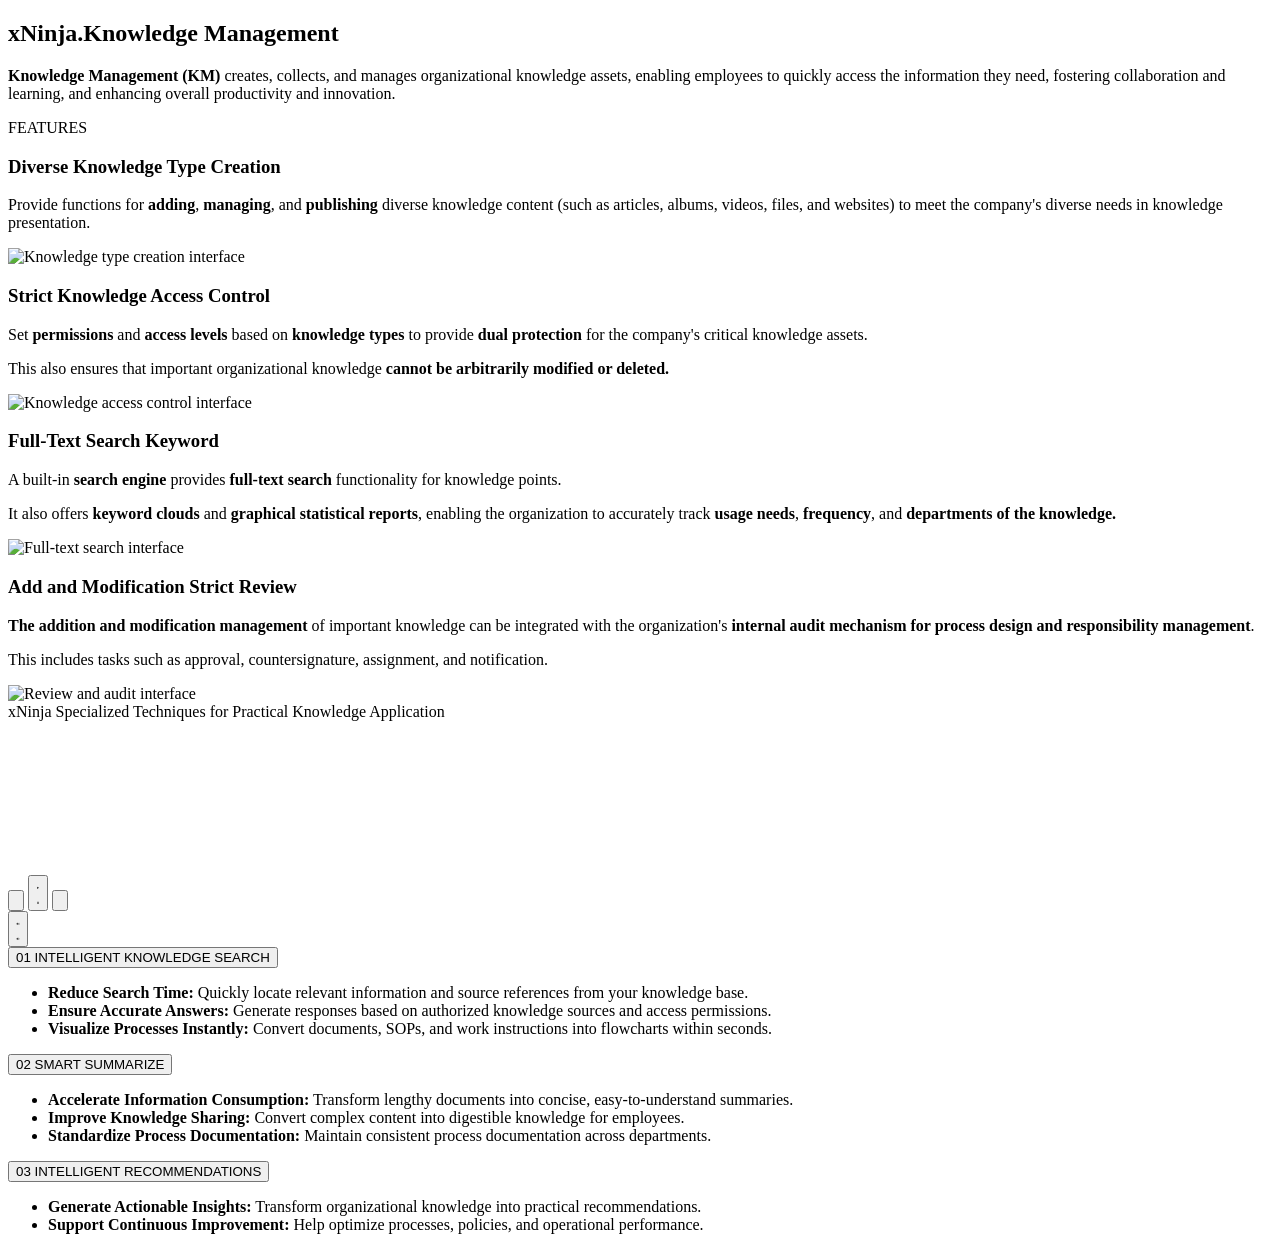
==== xNinja_km.html @ 4d9e4318 "Fix other css path too" ====
<!doctype html>
<html lang="en">
  <head>
    <meta charset="UTF-8" />
    <meta name="viewport" content="width=device-width, initial-scale=1.0" />
    <title>xNinja · Knowledge Management</title>
    <link rel="stylesheet" href="css/tokens.css" />
    <link rel="stylesheet" href="css/navbar.css" />
    <link rel="stylesheet" href="css/fonts.css" />
    <link rel="stylesheet" href="css/features.css" />
    <link rel="stylesheet" href="css/footer.css" />
    <link rel="stylesheet" href="css/hero.css" />
    <link rel="stylesheet" href="css/cta.css" />
  </head>
  <body>
    <div id="navbar-placeholder"></div>

    <section class="bpm">
      <div class="bpm__inner">
        <!-- Intro -->
        <header class="bpm__intro">
          <h2 class="bpm__title">xNinja.Knowledge Management</h2>
          <p class="bpm__lead text-body-lg">
            <strong>Knowledge Management (KM)</strong> creates, collects, and
            manages organizational knowledge assets, enabling employees to
            quickly access the information they need, fostering collaboration
            and learning, and enhancing overall productivity and innovation.
          </p>
        </header>

        <!-- FEATURES label -->
        <div class="bpm__divider">
          <span class="bpm__tab modules-text">FEATURES</span>
        </div>

        <!-- Zigzag feature rows -->
        <div class="bpm__grid">
          <!-- Feature 1 -->
          <article class="bpm-module">
            <div class="bpm-module__body reveal reveal--left">
              <h3 class="bpm-module__heading">
                <span>Diverse Knowledge Type Creation</span>
              </h3>
              <p class="bpm-module__text text-body">
                Provide functions for <b>adding</b>, <b>managing</b>, and
                <b>publishing</b> diverse knowledge content (such as articles,
                albums, videos, files, and websites) to meet the company's
                diverse needs in knowledge presentation.
              </p>
            </div>
            <div
              class="bpm-module__media reveal reveal--right"
              data-reveal-delay="120"
            >
              <img
                src="/assets/images/km_diverse.png"
                alt="Knowledge type creation interface"
              />
            </div>
          </article>

          <!-- Feature 2 -->
          <article class="bpm-module">
            <div class="bpm-module__body reveal reveal--right">
              <h3 class="bpm-module__heading">
                <span>Strict Knowledge Access Control</span>
              </h3>
              <p class="bpm-module__text text-body">
                Set <b>permissions</b> and <b>access levels</b> based on
                <b>knowledge types</b> to provide <b>dual protection</b> for the
                company's critical knowledge assets.
              </p>
              <p class="bpm-module__text text-body">
                This also ensures that important organizational knowledge
                <b>cannot be arbitrarily modified or deleted.</b>
              </p>
            </div>
            <div
              class="bpm-module__media reveal reveal--left"
              data-reveal-delay="120"
            >
              <img
                src="/assets/images/km_strict.png"
                alt="Knowledge access control interface"
              />
            </div>
          </article>

          <!-- Feature 3 -->
          <article class="bpm-module">
            <div class="bpm-module__body reveal reveal--left">
              <h3 class="bpm-module__heading">
                <span>Full-Text Search Keyword</span>
              </h3>
              <p class="bpm-module__text text-body">
                A built-in <b>search engine</b> provides
                <b>full-text search</b> functionality for knowledge points.
              </p>
              <p class="bpm-module__text text-body">
                It also offers <b>keyword clouds</b> and
                <b>graphical statistical reports</b>, enabling the organization
                to accurately track <b>usage needs</b>, <b>frequency</b>, and
                <b>departments of the knowledge.</b>
              </p>
            </div>
            <div
              class="bpm-module__media reveal reveal--right"
              data-reveal-delay="120"
            >
              <img
                src="/assets/images/km_fullsearch.png"
                alt="Full-text search interface"
              />
            </div>
          </article>

          <!-- Feature 4 -->
          <article class="bpm-module">
            <div class="bpm-module__body reveal reveal--right">
              <h3 class="bpm-module__heading">
                <span>Add and Modification Strict Review</span>
              </h3>
              <p class="bpm-module__text text-body">
                <b>The addition and modification management</b> of important
                knowledge can be integrated with the organization's
                <b
                  >internal audit mechanism for process design and
                  responsibility management</b
                >.
              </p>
              <p class="bpm-module__text text-body">
                This includes tasks such as approval, countersignature,
                assignment, and notification.
              </p>
            </div>
            <div
              class="bpm-module__media reveal reveal--left"
              data-reveal-delay="120"
            >
              <img
                src="/assets/images/km_modify.png"
                alt="Review and audit interface"
              />
            </div>
          </article>
        </div>
      </div>
    </section>

    <!-- Use case — auto-cycling accordion -->
    <section class="usecase">
      <div class="usecase__inner">
        <span class="usecase__title"
          >xNinja Specialized Techniques for Practical Knowledge
          Application</span
        >

        <div class="usecase__frame">
          <!-- Left: video placeholder -->

          <div class="skill_section__video" data-skill-video>
            <video
              class="skill_section__media"
              muted
              loop
              playsinline
              preload="none"
            >
              <source src="assets/video/km-demo.webm" type="video/webm" />
              <source src="assets/video/km-demo.mp4" type="video/mp4" />
            </video>

            <div class="skill_section__controls">
              <div class="skill_section__controls-group">
                <button
                  type="button"
                  class="skill_section__btn"
                  data-skill-back
                  aria-label="Back 10 seconds"
                >
                  <svg
                    class="skill_section__icon"
                    viewBox="0 0 24 24"
                    aria-hidden="true"
                  >
                    <path
                      d="M11 5v14L2 12zM20 5v14l-9-7z"
                      fill="currentColor"
                    />
                  </svg>
                </button>

                <button
                  type="button"
                  class="skill_section__btn"
                  data-skill-playpause
                  data-playing="false"
                  aria-label="Play"
                >
                  <svg
                    class="skill_section__icon skill_section__icon--play"
                    viewBox="0 0 24 24"
                    aria-hidden="true"
                  >
                    <path d="M8 5v14l11-7z" fill="currentColor" />
                  </svg>
                  <svg
                    class="skill_section__icon skill_section__icon--pause"
                    viewBox="0 0 24 24"
                    aria-hidden="true"
                  >
                    <path d="M7 5h3v14H7zM14 5h3v14h-3z" fill="currentColor" />
                  </svg>
                </button>

                <button
                  type="button"
                  class="skill_section__btn"
                  data-skill-forward
                  aria-label="Forward 10 seconds"
                >
                  <svg
                    class="skill_section__icon"
                    viewBox="0 0 24 24"
                    aria-hidden="true"
                  >
                    <path d="M13 5v14l9-7zM4 5v14l9-7z" fill="currentColor" />
                  </svg>
                </button>
              </div>

              <button
                type="button"
                class="skill_section__btn"
                data-sound-toggle
                aria-pressed="false"
                aria-label="Turn on sound"
              >
                <svg
                  class="skill_section__icon skill_section__icon--muted"
                  viewBox="0 0 24 24"
                  aria-hidden="true"
                >
                  <path d="M3 9v6h4l5 5V4L7 9H3z" fill="currentColor" />
                  <path
                    d="M16 8l5 8M21 8l-5 8"
                    stroke="currentColor"
                    stroke-width="2"
                    stroke-linecap="round"
                    fill="none"
                  />
                </svg>
                <svg
                  class="skill_section__icon skill_section__icon--sound"
                  viewBox="0 0 24 24"
                  aria-hidden="true"
                >
                  <path d="M3 9v6h4l5 5V4L7 9H3z" fill="currentColor" />
                  <path
                    d="M16 9a4 4 0 0 1 0 6M18.5 6.5a8 8 0 0 1 0 11"
                    fill="none"
                    stroke="currentColor"
                    stroke-width="2"
                    stroke-linecap="round"
                  />
                </svg>
              </button>
            </div>
          </div>

          <!-- Right: features -->
          <div class="usecase__features" id="usecaseFeatures">
            <!-- 01 -->
            <div class="uc-feature" data-uc="01">
              <button
                class="uc-feature__tab"
                type="button"
                aria-expanded="false"
              >
                <span>01 INTELLIGENT KNOWLEDGE SEARCH</span>
              </button>
              <div class="uc-feature__detail">
                <ul class="uc-feature__list text-body">
                  <li>
                    <strong>Reduce Search Time:</strong>
                    <span
                      >Quickly locate relevant information and source references
                      from your knowledge base.</span
                    >
                  </li>
                  <li>
                    <strong>Ensure Accurate Answers:</strong>
                    <span
                      >Generate responses based on authorized knowledge sources
                      and access permissions.</span
                    >
                  </li>
                  <li>
                    <strong>Visualize Processes Instantly:</strong>
                    <span
                      >Convert documents, SOPs, and work instructions into
                      flowcharts within seconds.</span
                    >
                  </li>
                </ul>
              </div>
            </div>

            <!-- 02 -->
            <div class="uc-feature" data-uc="02">
              <button
                class="uc-feature__tab"
                type="button"
                aria-expanded="false"
              >
                <span>02 SMART SUMMARIZE</span>
              </button>
              <div class="uc-feature__detail">
                <ul class="uc-feature__list text-body">
                  <li>
                    <strong>Accelerate Information Consumption:</strong>
                    <span
                      >Transform lengthy documents into concise,
                      easy-to-understand summaries.</span
                    >
                  </li>
                  <li>
                    <strong>Improve Knowledge Sharing:</strong>
                    <span
                      >Convert complex content into digestible knowledge for
                      employees.</span
                    >
                  </li>
                  <li>
                    <strong>Standardize Process Documentation:</strong>
                    <span
                      >Maintain consistent process documentation across
                      departments.</span
                    >
                  </li>
                </ul>
              </div>
            </div>

            <!-- 03 -->
            <div class="uc-feature" data-uc="03">
              <button
                class="uc-feature__tab"
                type="button"
                aria-expanded="false"
              >
                <span>03 INTELLIGENT RECOMMENDATIONS</span>
              </button>
              <div class="uc-feature__detail">
                <ul class="uc-feature__list text-body">
                  <li>
                    <strong>Generate Actionable Insights:</strong>
                    <span
                      >Transform organizational knowledge into practical
                      recommendations.</span
                    >
                  </li>
                  <li>
                    <strong>Support Continuous Improvement:</strong>
                    <span
                      >Help optimize processes, policies, and operational
                      performance.</span
                    >
                  </li>
                </ul>
              </div>
            </div>
          </div>
        </div>
      </div>
    </section>

    <div id="footer-placeholder"></div>
    <script src="/js/i18n.js"></script>
    <script src="/js/navbar.js"></script>
    <script src="/js/skill-video.js"></script>
    <script src="/js/km.js"></script>
    <script src="/js/reveal.js"></script>
  </body>
</html>
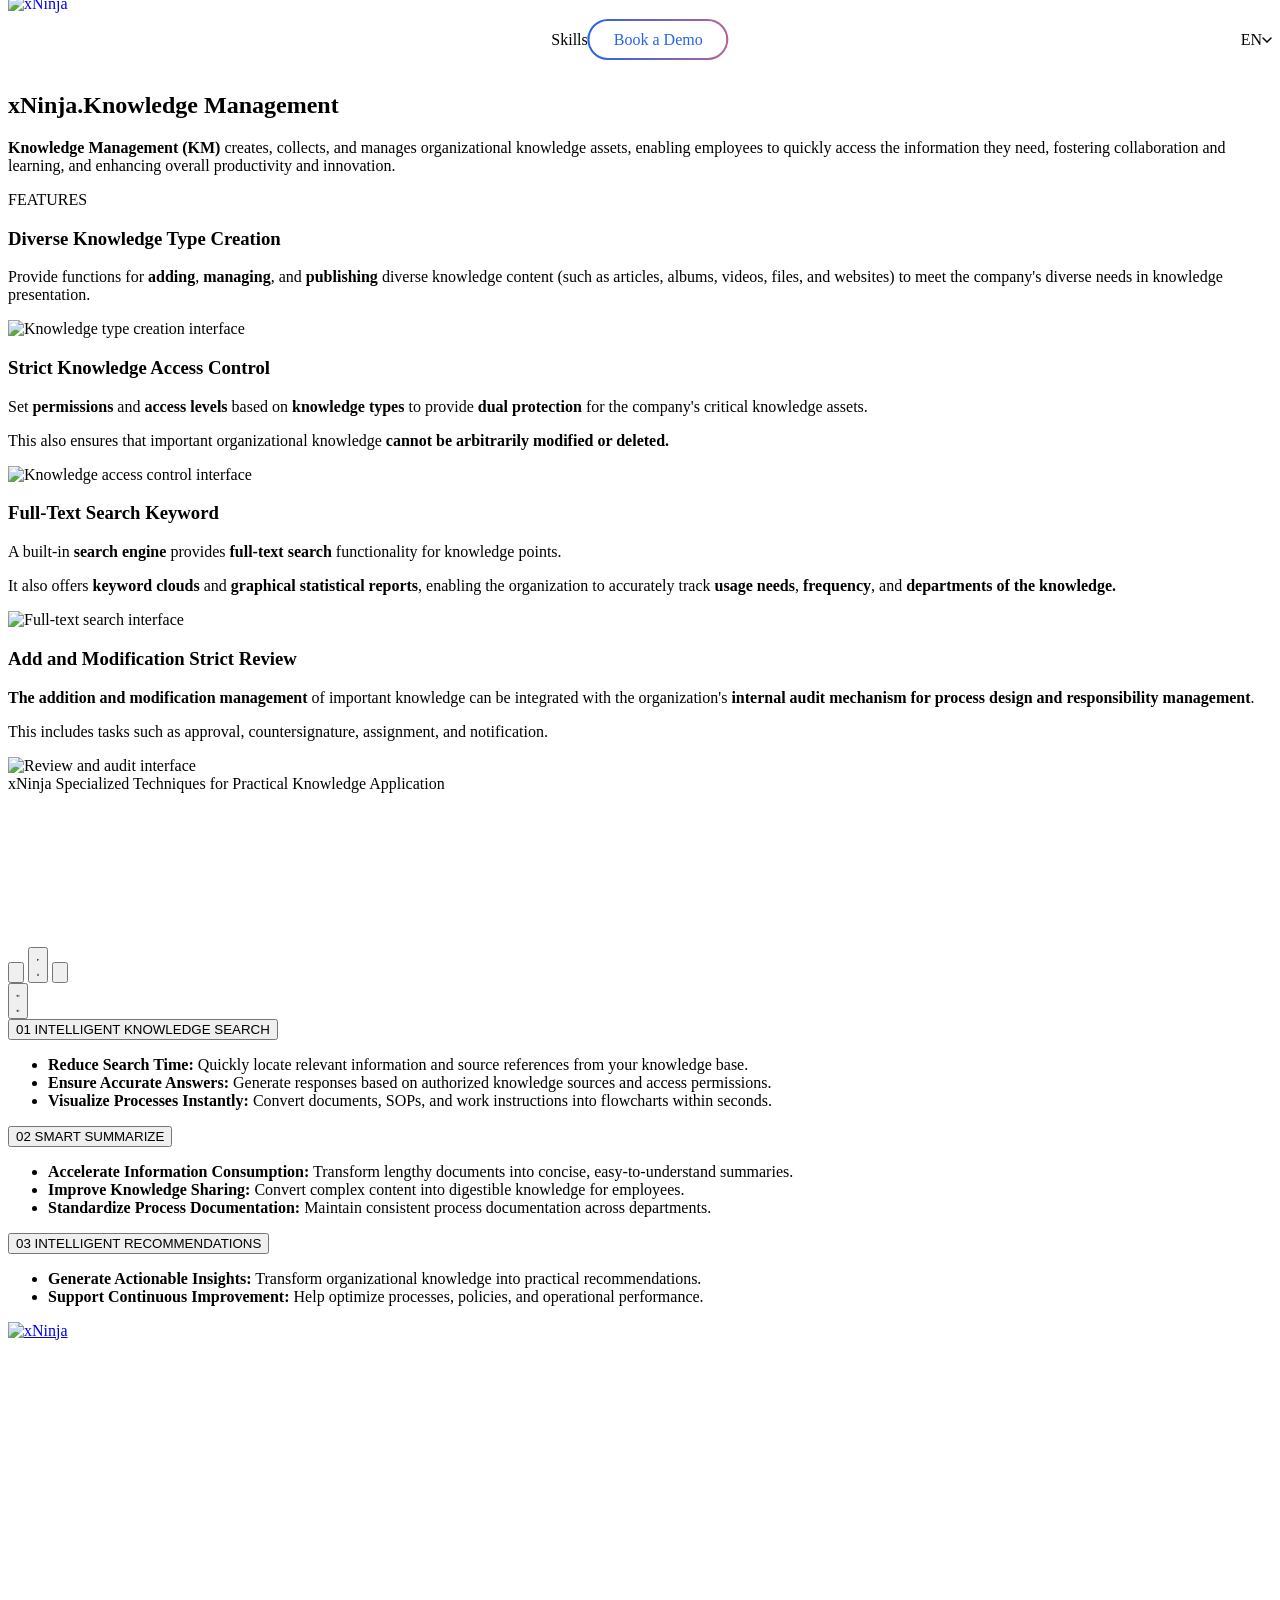
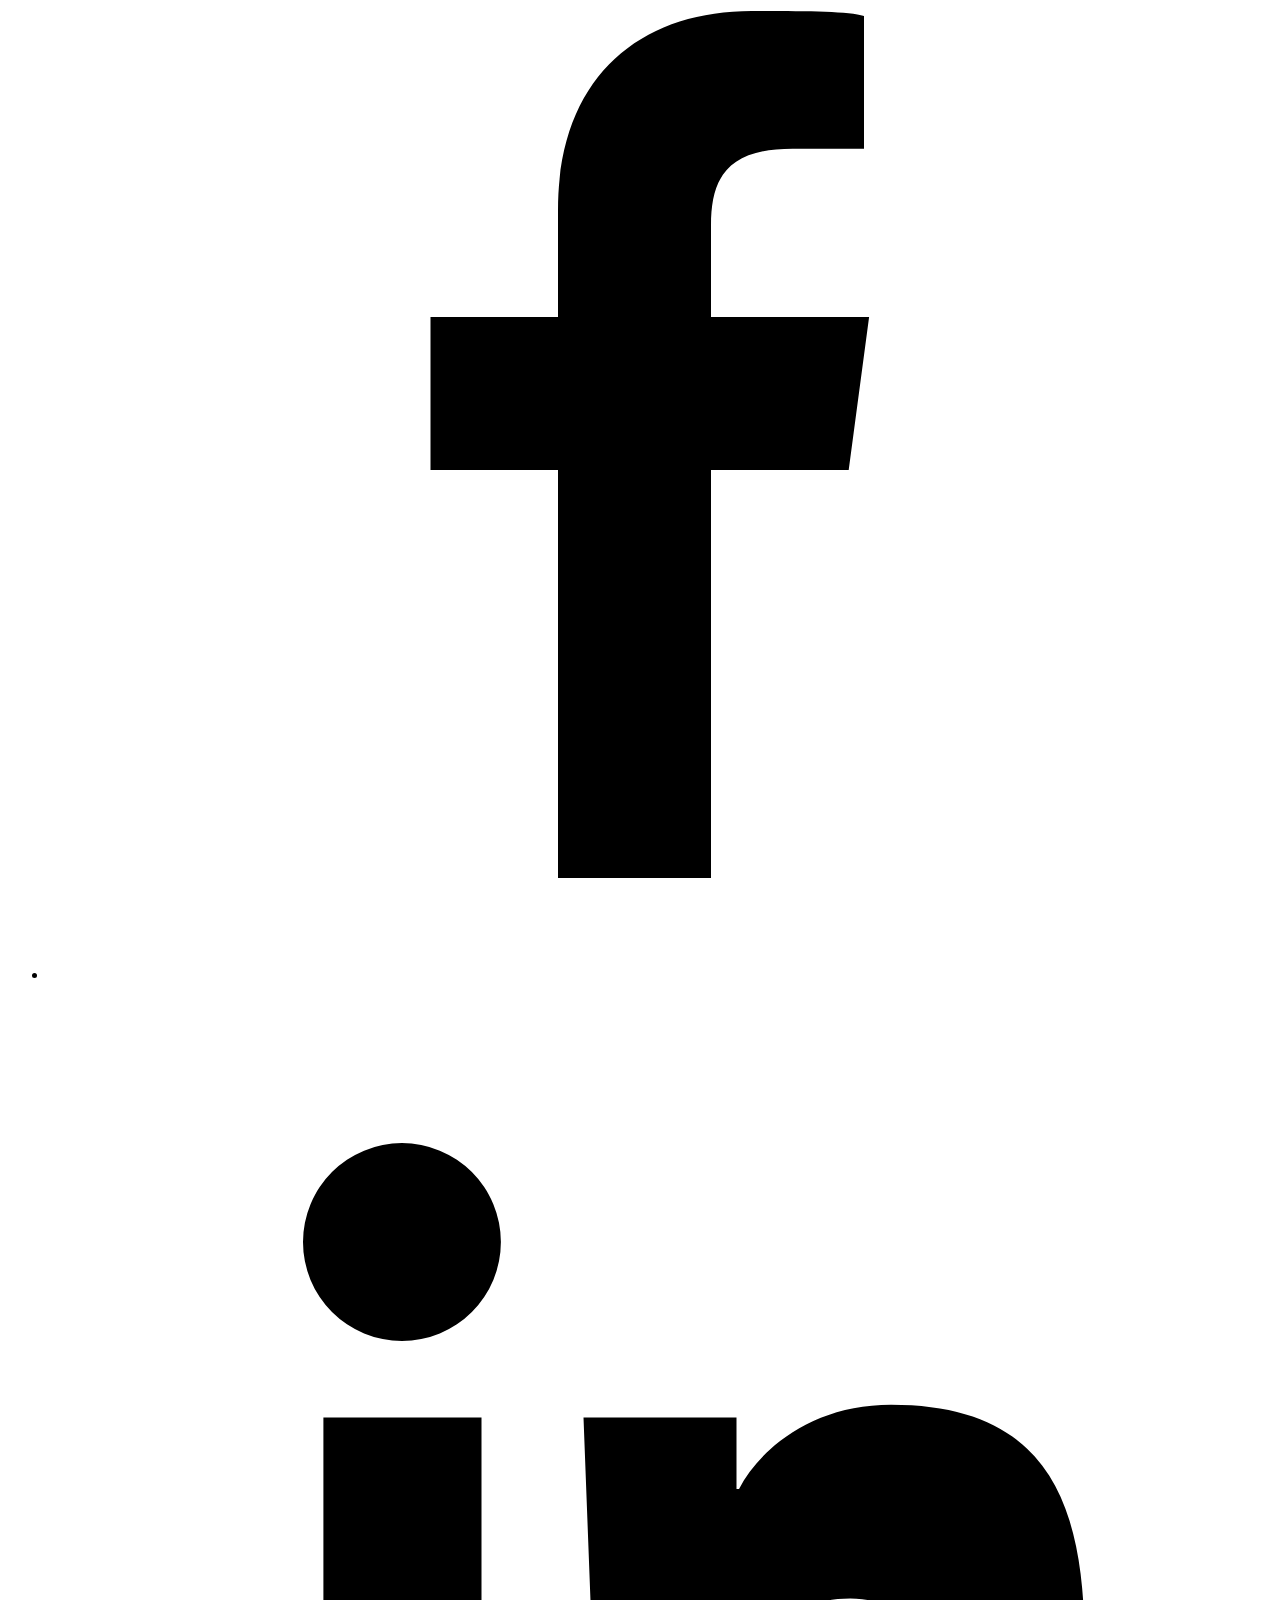
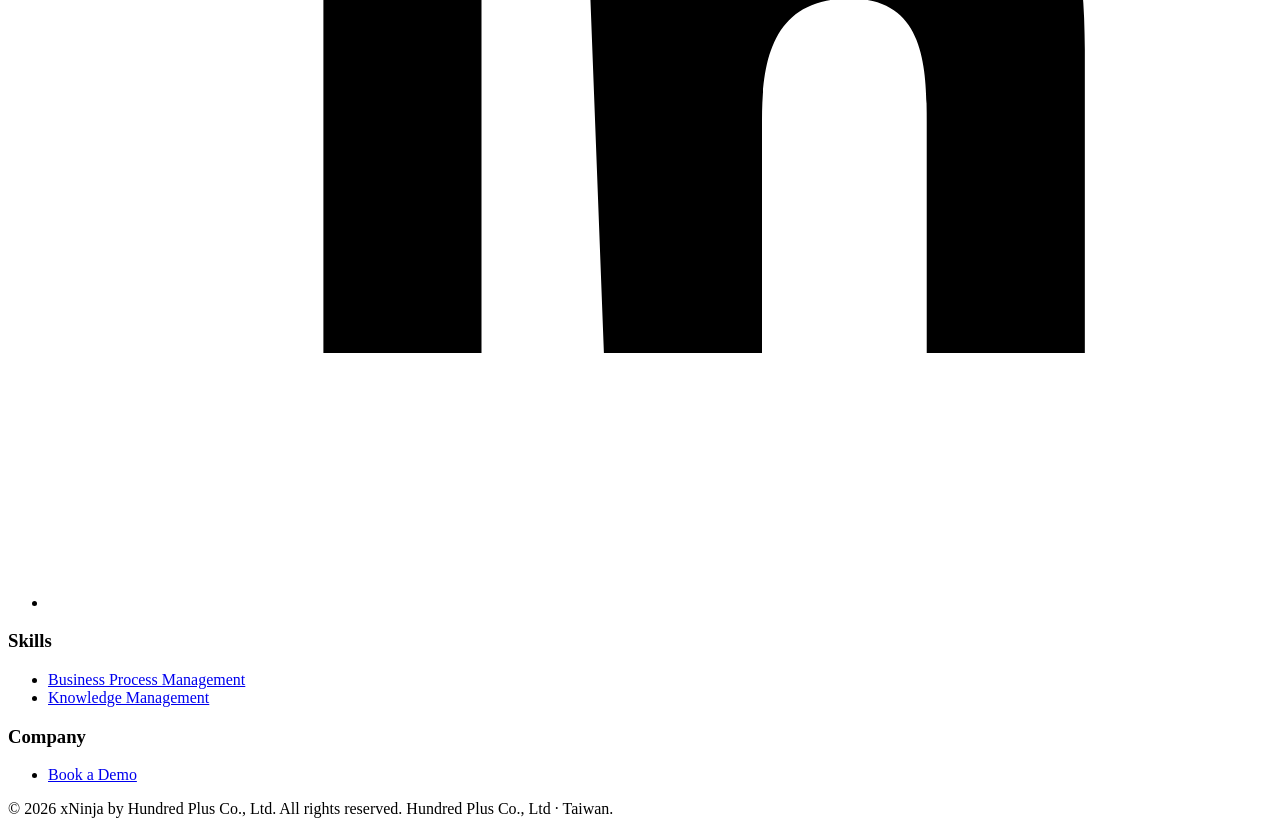
==== commit 4f863361: "Fix nav paths, logo, and mobile drawer overlay" ====
--- a/xNinja_km.html
+++ b/xNinja_km.html
@@ -53,7 +53,7 @@
               data-reveal-delay="120"
             >
               <img
-                src="/assets/images/km_diverse.png"
+                src="assets/images/km_diverse.png"
                 alt="Knowledge type creation interface"
               />
             </div>
@@ -80,7 +80,7 @@
               data-reveal-delay="120"
             >
               <img
-                src="/assets/images/km_strict.png"
+                src="assets/images/km_strict.png"
                 alt="Knowledge access control interface"
               />
             </div>
@@ -108,7 +108,7 @@
               data-reveal-delay="120"
             >
               <img
-                src="/assets/images/km_fullsearch.png"
+                src="assets/images/km_fullsearch.png"
                 alt="Full-text search interface"
               />
             </div>
@@ -138,7 +138,7 @@
               data-reveal-delay="120"
             >
               <img
-                src="/assets/images/km_modify.png"
+                src="assets/images/km_modify.png"
                 alt="Review and audit interface"
               />
             </div>
@@ -376,10 +376,10 @@
     </section>
 
     <div id="footer-placeholder"></div>
-    <script src="/js/i18n.js"></script>
-    <script src="/js/navbar.js"></script>
-    <script src="/js/skill-video.js"></script>
-    <script src="/js/km.js"></script>
-    <script src="/js/reveal.js"></script>
+    <script src="js/i18n.js"></script>
+    <script src="js/navbar.js"></script>
+    <script src="js/skill-video.js"></script>
+    <script src="js/km.js"></script>
+    <script src="js/reveal.js"></script>
   </body>
 </html>
--- a/css/navbar.css
+++ b/css/navbar.css
@@ -0,0 +1,434 @@
+/* ===========================
+   NAVBAR
+=========================== */
+.navbar {
+  position: sticky;
+  top: 0;
+  z-index: var(--z-sticky);
+  display: flex;
+  align-items: center;
+  height: 64px;
+  padding: 0 var(--space-8);
+  background: rgba(255, 255, 255, 0); /* ← change to 0 */
+  backdrop-filter: blur(12px);
+  -webkit-backdrop-filter: blur(12px);
+  box-shadow: none; /* ← start with no shadow */
+  transition:
+    background var(--transition-slow),
+    box-shadow var(--transition-slow);
+}
+
+.navbar__logo {
+  display: flex;
+  align-items: center;
+  text-decoration: none;
+  margin-right: auto;
+}
+
+.navbar__logo img {
+  height: 90px;
+  width: auto;
+}
+
+/* Nav links — centered */
+.navbar__links {
+  display: flex;
+  align-items: center;
+  gap: var(--space-10);
+  list-style: none;
+  margin: 0;
+  padding: 0;
+  position: absolute;
+  left: 50%;
+  transform: translateX(-50%);
+}
+
+.navbar__links a {
+  text-decoration: none;
+  font-family: var(--font-en);
+  font-size: var(--scale-sm);
+  font-weight: var(--weight-medium);
+  color: var(--color-ink);
+  letter-spacing: var(--ls-en-body);
+  transition: color var(--transition-base);
+}
+
+.navbar__links a:hover {
+  color: var(--color-blue);
+}
+.navbar__links .active {
+  color: none !important;
+}
+/* Language dropdown */
+.navbar__lang {
+  position: relative;
+  margin-left: auto;
+}
+
+.lang-toggle {
+  display: flex;
+  align-items: center;
+  gap: var(--space-1);
+  background: none;
+  border: none;
+  cursor: pointer;
+  font-family: var(--font-en);
+  font-size: var(--scale-sm);
+  font-weight: var(--weight-medium);
+  color: var(--color-ink);
+  padding: var(--space-2) var(--space-2);
+  transition: color var(--transition-base);
+}
+
+.lang-toggle:hover {
+  color: var(--color-blue);
+}
+
+.lang-arrow {
+  transition: transform var(--transition-base);
+}
+
+.lang-toggle[aria-expanded="true"] .lang-arrow {
+  transform: rotate(180deg);
+}
+
+.lang-dropdown {
+  display: none;
+  position: absolute;
+  top: calc(100% + var(--space-2));
+  right: 0;
+  background: var(--color-surface);
+  border: 1px solid var(--color-border);
+  border-radius: var(--radius-md);
+  box-shadow: var(--shadow-lg);
+  list-style: none;
+  margin: 0;
+  padding: var(--space-1);
+  min-width: 80px;
+  z-index: var(--z-dropdown);
+}
+
+.lang-dropdown.is-open {
+  display: block;
+}
+
+.lang-dropdown li button {
+  display: block;
+  width: 100%;
+  text-align: left;
+  background: none;
+  border: none;
+  cursor: pointer;
+  padding: var(--space-2) var(--space-3);
+  font-family: var(--font-en);
+  font-size: var(--scale-sm);
+  font-weight: var(--weight-medium);
+  color: var(--color-ink);
+  border-radius: var(--radius-sm);
+  transition: background var(--transition-fast);
+}
+
+.lang-dropdown li button:hover {
+  background: var(--color-blue-subtle);
+  color: var(--color-blue);
+}
+
+/* Hamburger */
+.navbar__hamburger {
+  display: none;
+  flex-direction: column;
+  gap: 5px;
+  background: none;
+  border: none;
+  cursor: pointer;
+  padding: var(--space-2);
+  margin-left: var(--space-4);
+}
+
+.navbar__hamburger span {
+  display: block;
+  width: 22px;
+  height: 2px;
+  background: var(--color-ink);
+  border-radius: 2px;
+  transition:
+    transform var(--transition-slow),
+    opacity var(--transition-slow);
+}
+
+/* Mobile drawer */
+.navbar__drawer {
+  position: fixed;
+  top: 64px;
+  right: -280px;
+  width: 260px;
+  height: calc(100vh - 64px);
+  /* background: var(--color-surface); */
+  /* box-shadow: var(--shadow-xl); */
+  z-index: var(--z-overlay);
+  /* padding: var(--space-6) var(--space-5); */
+  transition: right var(--transition-slow);
+}
+
+.navbar__drawer.is-open {
+  right: 0;
+}
+
+.navbar__drawer ul {
+  list-style: none;
+  margin: 0 0 var(--space-6);
+  padding: 0;
+}
+
+.navbar__drawer ul li a {
+  display: block;
+  padding: var(--space-3) 0;
+  font-family: var(--font-en);
+  font-size: var(--scale-base);
+  font-weight: var(--weight-medium);
+  color: var(--color-ink);
+  text-decoration: none;
+  border-bottom: 1px solid var(--color-border);
+  transition: color var(--transition-base);
+}
+
+.navbar__drawer ul li a:hover {
+  color: var(--color-blue);
+}
+
+.drawer-lang {
+  display: flex;
+  gap: var(--space-2);
+}
+
+.drawer-lang button {
+  background: var(--color-blue-subtle);
+  border: none;
+  border-radius: var(--radius-sm);
+  padding: var(--space-2) var(--space-3);
+  font-family: var(--font-en);
+  font-size: var(--scale-xs);
+  font-weight: var(--weight-semibold);
+  color: var(--color-blue);
+  cursor: pointer;
+  transition: background var(--transition-fast);
+}
+
+.drawer-lang button:hover {
+  background: var(--color-blue-muted);
+}
+
+.navbar__overlay {
+  display: none;
+  position: fixed;
+  inset: 0;
+  background: rgba(32, 28, 29, 0.4);
+  z-index: var(--z-overlay);
+}
+
+.navbar__overlay.is-open {
+  display: block;
+}
+
+/* ===== Products mega menu ===== */
+.navbar__has-mega {
+  position: relative;
+}
+
+.mega {
+  position: absolute;
+  top: calc(100% + 14px);
+  left: 50%;
+  transform: translateX(-50%) translateY(-8px);
+  width: min(600px, 92vw);
+  padding: 26px 30px 30px;
+  background: var(--mega-bg, rgba(255, 255, 255, 0.98));
+  -webkit-backdrop-filter: blur(10px) saturate(140%);
+  backdrop-filter: blur(22px) saturate(140%);
+  border: 1px solid var(--mega-border, rgba(255, 255, 255, 0.55));
+  border-radius: var(--radius-lg, 14px);
+  box-shadow:
+    0 24px 60px -20px rgba(15, 23, 42, 0.28),
+    0 2px 8px rgba(15, 23, 42, 0.06);
+  opacity: 0;
+  visibility: hidden;
+  pointer-events: none;
+  transition:
+    opacity 0.22s ease,
+    transform 0.22s ease,
+    visibility 0.22s;
+  z-index: 60;
+}
+
+/* invisible hover bridge across the gap so the menu stays open */
+.mega::before {
+  content: "";
+  position: absolute;
+  top: -16px;
+  left: 0;
+  right: 0;
+  height: 16px;
+}
+
+/* top pointer accent under "Products" */
+.mega::after {
+  content: "";
+  position: absolute;
+  top: -1px;
+  left: 50%;
+  transform: translateX(-50%);
+  width: 64px;
+  height: 3px;
+  border-radius: 0 0 3px 3px;
+  background: var(--color-primary, #1e54ff);
+}
+
+/* open states: hover (mouse), focus-within (keyboard), is-open (JS/touch) */
+.navbar__has-mega:hover .mega,
+.navbar__has-mega:focus-within .mega,
+.navbar__has-mega.is-open .mega {
+  opacity: 1;
+  visibility: visible;
+  pointer-events: auto;
+  transform: translateX(-50%) translateY(0);
+}
+
+.mega__title {
+  margin: 0 0 18px;
+  font-family: var(--font-en, "Montserrat", sans-serif);
+  font-weight: 700;
+  font-size: 1.25rem;
+  letter-spacing: -0.01em;
+  color: var(--color-ink, #0b1020);
+}
+
+.mega__list {
+  list-style: none;
+  margin: 0;
+  padding: 0;
+  display: grid;
+  gap: 4px;
+}
+
+.mega__link {
+  display: flex;
+  align-items: center;
+  justify-content: space-between;
+  gap: 16px;
+  padding: 12px 14px;
+  border-radius: var(--radius-md, 8px);
+  font-family: var(--font-mono, "DM Mono", monospace);
+  font-size: 1rem;
+  line-height: 1.4;
+  color: var(--color-primary, #1e54ff);
+  text-decoration: none;
+  transition:
+    background 0.15s ease,
+    transform 0.15s ease;
+}
+
+.mega__link:hover {
+  background: var(--mega-link-hover, rgba(30, 84, 255, 0.08));
+  transform: translateX(2px);
+}
+
+.mega__chev {
+  transition: transform 0.15s ease;
+}
+.mega__link:hover .mega__chev {
+  transform: translateX(4px);
+}
+
+/* bottom corner accents */
+.mega__corner {
+  position: absolute;
+  bottom: -1px;
+  width: 34px;
+  height: 4px;
+  background: var(--color-primary, #1e54ff);
+  border-radius: 4px 4px 0 0;
+}
+.mega__corner--left {
+  left: 18px;
+}
+.mega__corner--right {
+  right: 18px;
+}
+
+/* mobile drawer sublist */
+.drawer-sub {
+  list-style: none;
+  margin: 6px 0 0;
+  padding: 0 0 0 14px;
+  display: grid;
+  gap: 6px;
+}
+.drawer-sub a {
+  font-family: var(--font-mono, "DM Mono", monospace);
+  font-size: 0.9rem;
+  color: var(--color-primary, #1e54ff);
+}
+
+/* Responsive */
+@media (max-width: 960px) {
+  .navbar__links {
+    display: none;
+  }
+  .navbar__lang {
+    display: none;
+  }
+  .navbar__hamburger {
+    display: flex;
+  }
+  .navbar__drawer {
+    padding: var(--space-6) var(--space-5);
+  }
+}
+#navbar-placeholder {
+  display: contents;
+}
+
+.navbar__cta {
+  position: relative;
+  color: #2563eb !important;
+  background: transparent;
+  border-radius: 999px;
+  padding: 0.6em 1.5em;
+  font-weight: 600;
+  text-decoration: none;
+  white-space: nowrap;
+  border: 2px solid transparent;
+  background:
+    linear-gradient(#fff, #fff) padding-box,
+    linear-gradient(90deg, #2563eb, #ff6565, #2563eb) border-box;
+  background-size:
+    100% 100%,
+    300% 100%;
+  animation: ctaBorderFlow 4s linear infinite;
+  transition: color 0.2s ease;
+}
+
+.navbar__cta:hover {
+  background: #2563eb !important;
+  color: #fff !important;
+  transition: all 0.5s ease;
+}
+
+@keyframes ctaBorderFlow {
+  0% {
+    background-position:
+      0 0,
+      0% 0;
+  }
+  100% {
+    background-position:
+      0 0,
+      300% 0;
+  }
+}
+
+@media (prefers-reduced-motion: reduce) {
+  .navbar__cta {
+    animation: none;
+  }
+}
--- a/css/fonts.css
+++ b/css/fonts.css
@@ -0,0 +1,94 @@
+/* ==========================================================================
+   FONT FACES — Montserrat
+   ========================================================================== */
+@font-face {
+  font-family: "Montserrat";
+  src: url("../assets/fonts/montserrat/Montserrat-Thin.ttf") format("truetype");
+  font-weight: 100; font-style: normal; font-display: swap;
+}
+@font-face {
+  font-family: "Montserrat";
+  src: url("../assets/fonts/montserrat/Montserrat-ThinItalic.ttf") format("truetype");
+  font-weight: 100; font-style: italic; font-display: swap;
+}
+@font-face {
+  font-family: "Montserrat";
+  src: url("../assets/fonts/montserrat/Montserrat-ExtraLight.ttf") format("truetype");
+  font-weight: 200; font-style: normal; font-display: swap;
+}
+@font-face {
+  font-family: "Montserrat";
+  src: url("../assets/fonts/montserrat/Montserrat-ExtraLightItalic.ttf") format("truetype");
+  font-weight: 200; font-style: italic; font-display: swap;
+}
+@font-face {
+  font-family: "Montserrat";
+  src: url("../assets/fonts/montserrat/Montserrat-Light.ttf") format("truetype");
+  font-weight: 300; font-style: normal; font-display: swap;
+}
+@font-face {
+  font-family: "Montserrat";
+  src: url("../assets/fonts/montserrat/Montserrat-LightItalic.ttf") format("truetype");
+  font-weight: 300; font-style: italic; font-display: swap;
+}
+@font-face {
+  font-family: "Montserrat";
+  src: url("../assets/fonts/montserrat/Montserrat-Regular.ttf") format("truetype");
+  font-weight: 400; font-style: normal; font-display: swap;
+}
+@font-face {
+  font-family: "Montserrat";
+  src: url("../assets/fonts/montserrat/Montserrat-Italic.ttf") format("truetype");
+  font-weight: 400; font-style: italic; font-display: swap;
+}
+@font-face {
+  font-family: "Montserrat";
+  src: url("../assets/fonts/montserrat/Montserrat-Medium.ttf") format("truetype");
+  font-weight: 500; font-style: normal; font-display: swap;
+}
+@font-face {
+  font-family: "Montserrat";
+  src: url("../assets/fonts/montserrat/Montserrat-MediumItalic.ttf") format("truetype");
+  font-weight: 500; font-style: italic; font-display: swap;
+}
+@font-face {
+  font-family: "Montserrat";
+  src: url("../assets/fonts/montserrat/Montserrat-SemiBold.ttf") format("truetype");
+  font-weight: 600; font-style: normal; font-display: swap;
+}
+@font-face {
+  font-family: "Montserrat";
+  src: url("../assets/fonts/montserrat/Montserrat-SemiBoldItalic.ttf") format("truetype");
+  font-weight: 600; font-style: italic; font-display: swap;
+}
+@font-face {
+  font-family: "Montserrat";
+  src: url("../assets/fonts/montserrat/Montserrat-Bold.ttf") format("truetype");
+  font-weight: 700; font-style: normal; font-display: swap;
+}
+@font-face {
+  font-family: "Montserrat";
+  src: url("../assets/fonts/montserrat/Montserrat-BoldItalic.ttf") format("truetype");
+  font-weight: 700; font-style: italic; font-display: swap;
+}
+@font-face {
+  font-family: "Montserrat";
+  src: url("../assets/fonts/montserrat/Montserrat-ExtraBold.ttf") format("truetype");
+  font-weight: 800; font-style: normal; font-display: swap;
+}
+@font-face {
+  font-family: "Montserrat";
+  src: url("../assets/fonts/montserrat/Montserrat-ExtraBoldItalic.ttf") format("truetype");
+  font-weight: 800; font-style: italic; font-display: swap;
+}
+@font-face {
+  font-family: "Montserrat";
+  src: url("../assets/fonts/montserrat/Montserrat-Black.ttf") format("truetype");
+  font-weight: 900; font-style: normal; font-display: swap;
+}
+@font-face {
+  font-family: "Montserrat";
+  src: url("../assets/fonts/montserrat/Montserrat-BlackItalic.ttf") format("truetype");
+  font-weight: 900; font-style: italic; font-display: swap;
+}
+
--- a/css/cta.css
+++ b/css/cta.css
@@ -0,0 +1,139 @@
+/* ===== Let's get your forms digital (CTA) — blue panel ===== */
+.cta {
+  padding: clamp(48px, 7vw, 96px) var(--space-6);
+}
+
+.cta__panel {
+  max-width: 1180px;
+  margin: 0 auto;
+  padding: clamp(40px, 6vw, 80px);
+  border-radius: var(--radius-2xl);
+  background-image: url("../assets/images/cta-bg.png");
+  overflow: hidden;
+}
+
+.cta__grid {
+  display: grid;
+  grid-template-columns: 1fr 1fr;
+  gap: clamp(32px, 5vw, 72px);
+  align-items: center;
+}
+
+/* intro column */
+.cta__title {
+  margin: 0 0 var(--space-5);
+  font-family: var(--font-mono), var(--font-tw), var(--font-th), sans-serif;
+  font-weight: var(--weight-mono-medium);
+  font-size: 39px;
+  line-height: var(--lh-en-heading);
+  color: var(--color-surface);
+}
+
+.cta__lead {
+  margin: 0 0 var(--space-8);
+  max-width: 42ch;
+  color: color-mix(in srgb, var(--color-surface) 85%, transparent);
+}
+
+/* white outlined pill button */
+.cta__button {
+  display: inline-flex;
+  align-items: center;
+  gap: var(--space-2);
+  padding: var(--space-3) var(--space-6);
+  border-radius: var(--radius-full);
+  border: 1.5px solid var(--color-surface);
+  background: transparent;
+  color: var(--color-surface);
+  font-family: var(--font-en), var(--font-tw), var(--font-th), sans-serif;
+  font-weight: var(--weight-semibold);
+  font-size: var(--scale-sm);
+  text-decoration: none;
+  transition:
+    background var(--transition-base),
+    color var(--transition-base);
+}
+.cta__button:hover {
+  background: var(--color-surface);
+  color: var(--color-blue);
+}
+
+/* cards column */
+.cta__cards {
+  display: flex;
+  flex-direction: column;
+  gap: var(--space-5);
+}
+
+.cta__card {
+  padding: var(--space-5) var(--space-6);
+  border-radius: var(--radius-lg);
+  background: var(--color-blue-subtle);
+}
+
+.cta__label {
+  display: block;
+  margin-bottom: var(--space-3);
+  color: var(--color-blue);
+}
+
+.cta__name {
+  margin: 0 0 var(--space-1);
+  font-family: var(--font-en), var(--font-tw), var(--font-th), sans-serif;
+  font-weight: var(--weight-bold);
+  font-size: var(--scale-base);
+  color: var(--color-ink);
+}
+
+.cta__email,
+.cta__phone {
+  display: flex;
+  align-items: center;
+  gap: var(--space-2);
+  font-family: var(--font-en);
+  font-size: var(--scale-sm);
+  color: var(--color-ink-secondary);
+  text-decoration: none;
+  transition: color var(--transition-base);
+}
+.cta__email:hover,
+.cta__phone:hover {
+  color: var(--color-blue);
+  text-decoration: underline;
+}
+
+/* leading icon for contact links */
+/* leading icon for contact links */
+.cta__icon {
+  width: 16px;
+  height: 16px;
+  flex-shrink: 0;
+  fill: var(--color-blue);
+}
+
+/* space between the email row and the phone row beneath it */
+.cta__phone {
+  margin-top: var(--space-3);
+}
+
+.cta__maplink {
+  margin-top: var(--space-1);
+  color: var(--color-blue);
+  font-weight: var(--weight-medium);
+}
+.cta__maplink:hover {
+  color: var(--color-blue-hover);
+}
+
+.cta__contact + .cta__contact {
+  margin-top: var(--space-4);
+}
+
+@media (max-width: 720px) {
+  .cta__grid {
+    grid-template-columns: 1fr;
+  }
+  .cta__lead {
+    max-width: none;
+  }
+}
